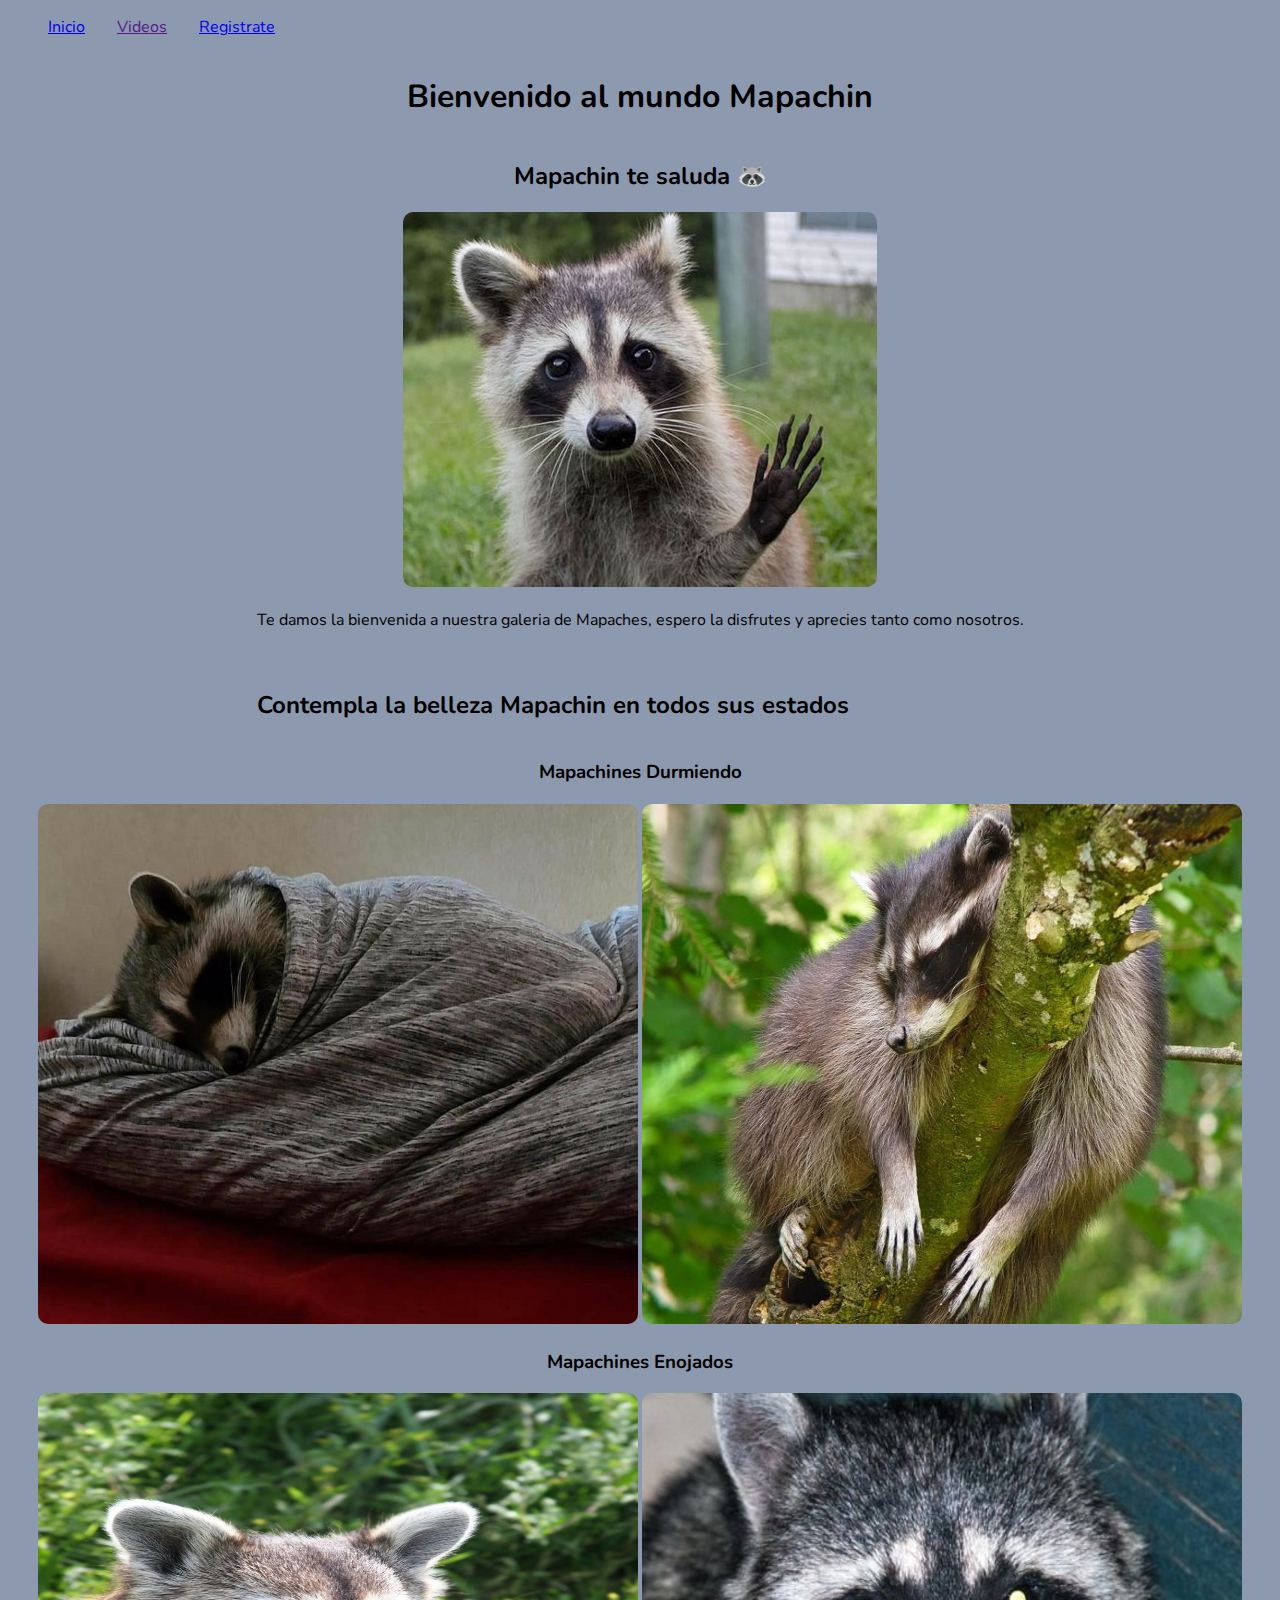
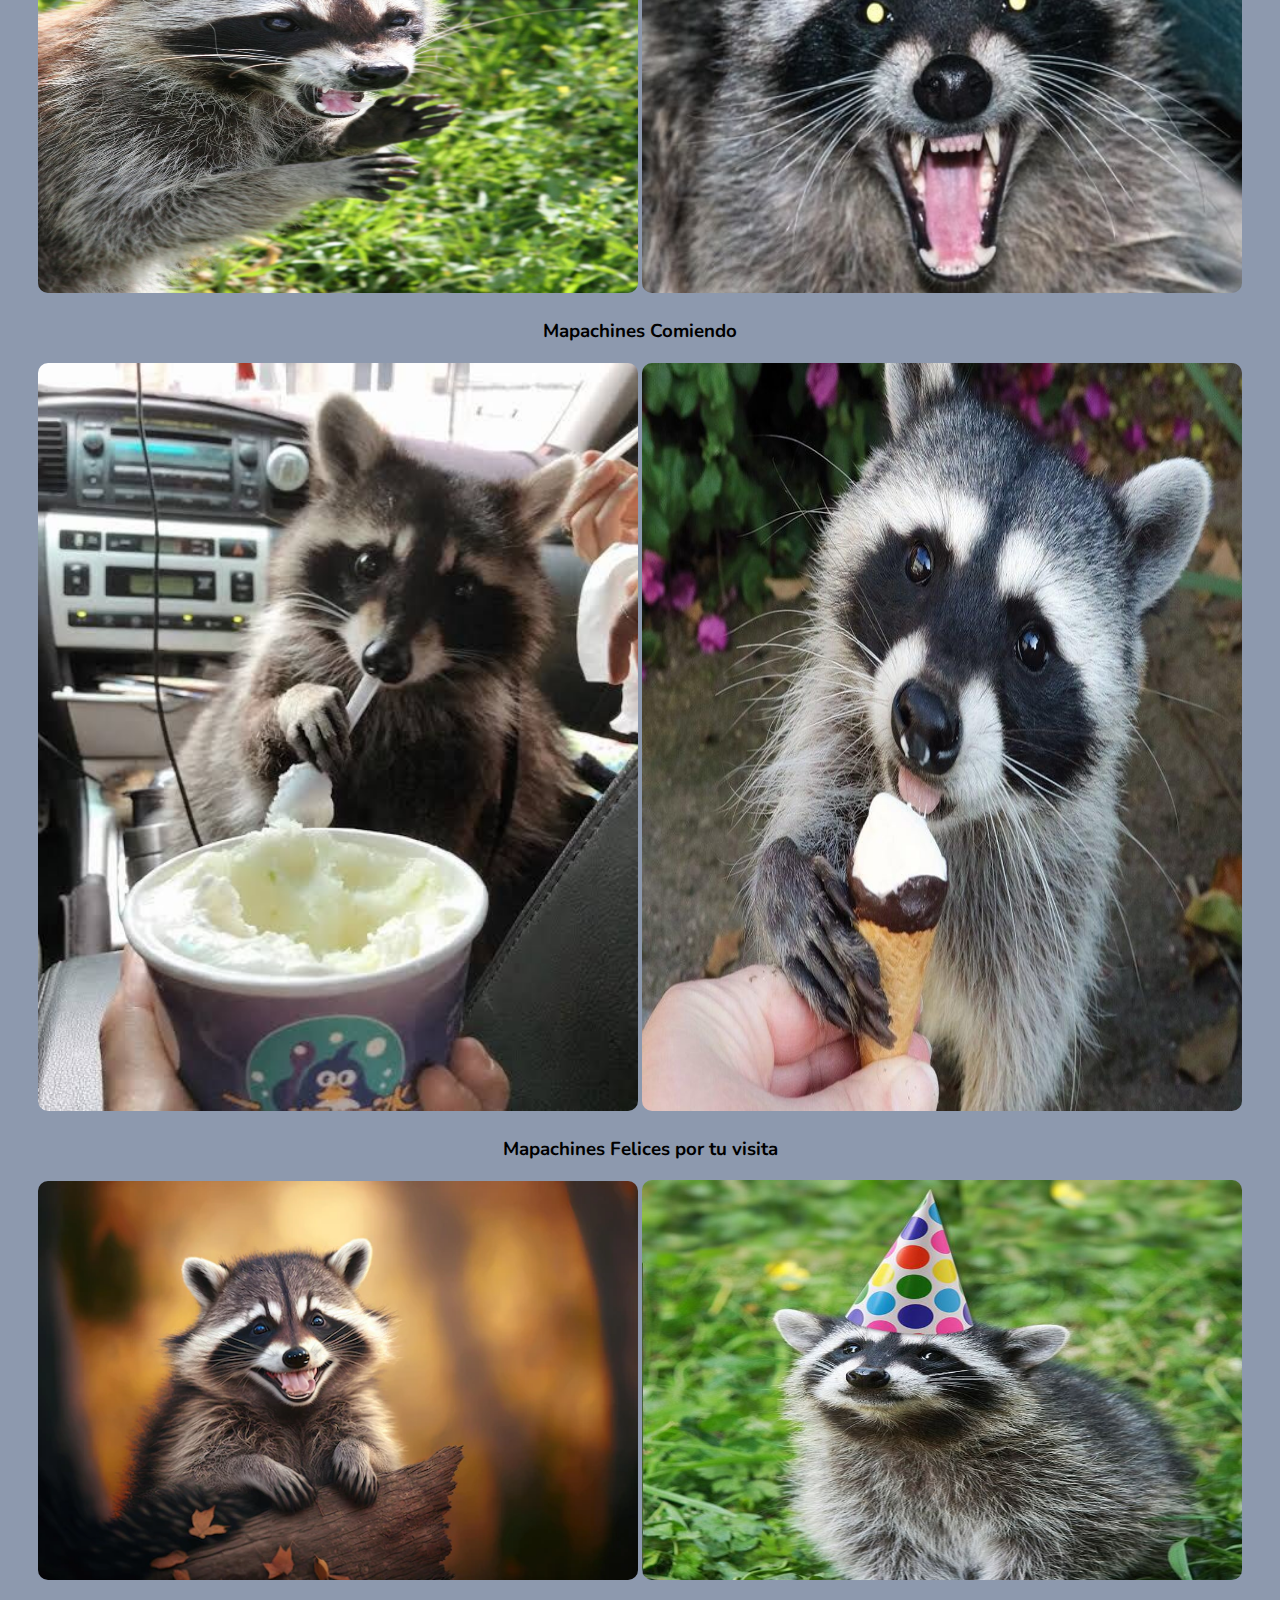
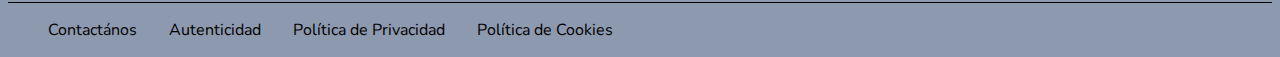
==== Index.html @ 625473e8 "Mapachines" ====
<!DOCTYPE html>
<html lang="es">
<head>
    <meta charset="UTF-8">
    <meta http-equiv="X-UA-Compatible" content="IE=edge">
    <meta name="viewport" content="width=device-width, initial-scale=1.0">
    <title>Mapachin</title>
    <link rel="stylesheet" href="./styles.css">
    <link rel="icon" href="./Mapachines/logo.png">
</head>
<ul>
    <li><a href="./Index.html">Inicio</a></li>
    <li><a href="">Videos</a></li>
    <li><a href="./register.html">Registrate</a></li>
</ul>
<body>
 <main class="laposta"> 
    <div class="titulos">  
    <h1>Bienvenido al mundo Mapachin</h1>
    <h2>Mapachin te saluda 🦝 </h2>
    </div>
    <span>
     <img src="./Mapachines/b202f2718e9700702f68543f81d302aa--racoon-animal-kingdom.jpg" alt="Mapachin te saluda">
    </span>
    <header>
        <p>Te damos la bienvenida a nuestra galeria de Mapaches, espero la disfrutes y aprecies tanto como nosotros.</p>
        <br>
        <h2>Contempla la belleza Mapachin en todos sus estados</h2>
    </header>
    <div>
        <h3>Mapachines Durmiendo</h3>
    </div>
    <span>
        <img src="./Mapachines/Eqa061xXMAIq8Uu.jpg" alt="Mapachin Durmiendo" width="600" height="520"  > 
        <img src="./Mapachines/ee7f13cfb2e51e76577c76f37d4d0298.jpg" alt="Mapachin mimiendo" width="600" height="520">
    </span>
    <div>
        <h3>Mapachines Enojados</h3>
    </div>
    <span>
        <img src="./Mapachines/angry-racoon-1548067.jpg" alt="Mapachin Enojado" width="600" height="500">
        <img src="./Mapachines/main-qimg-3b36984073b349849b76faa4e0933c98-lq.jpg" alt="Mapachin Enojadox2" width="600" height="500">
    </span>
    <div>
        <h3>Mapachines Comiendo</h3>
    </div>
        <span>
            <a href="https://www.youtube.com/watch?v=fjLIkF01a7Y&ab_channel=Franciscoapache" target="_blank"><img src="./Mapachines/Mapache comiendo helado.jpg" alt="Mapachin Comiendo1" width="600" ></a>
            <img src="./Mapachines/Mapache comiendo mas heladito.jpg" alt="Mapachin Comiendo2" width="600" height="748" >
        </span>
    <div>
        <h3>Mapachines Felices por tu visita</h3>
    </div>
    <span>
        <img src="./Mapachines/Mapache Feliz x3.jpg" alt="Mapachin Feliz" width="600">
        <img src="./Mapachines/Mapachin Feliz x4.jpg" alt="Mapachine Feliz x2" width="600" height="400">
    </span>
 </main>
        <footer>
            <div>
            <ul>
                <li>Contactános</li>
                <li>Autenticidad</li>
                <li>Política de Privacidad</li>
                <li>Política de Cookies</li>
            </ul>
            </div>
        </footer>
</body>
</html>
---- styles.css ----
@import url('https://fonts.googleapis.com/css2?family=Nunito&display=swap');
*{
    list-style-type: none;
}
.titulos {
display: flex;
justify-content: center;
flex-direction: column;
align-items: center;
}
.laposta {
    display: flex;
    justify-content: center;
    flex-direction: column;
    align-items: center;
}
body{
    background-color: #8d99ae;
    font-family: "Nunito";
}
body img{
    border-radius: 10px;
}
footer{
   border-top: 1px solid black;
   margin-top: 1rem;
}
ul{
    display: flex;
    gap: 2rem;
}
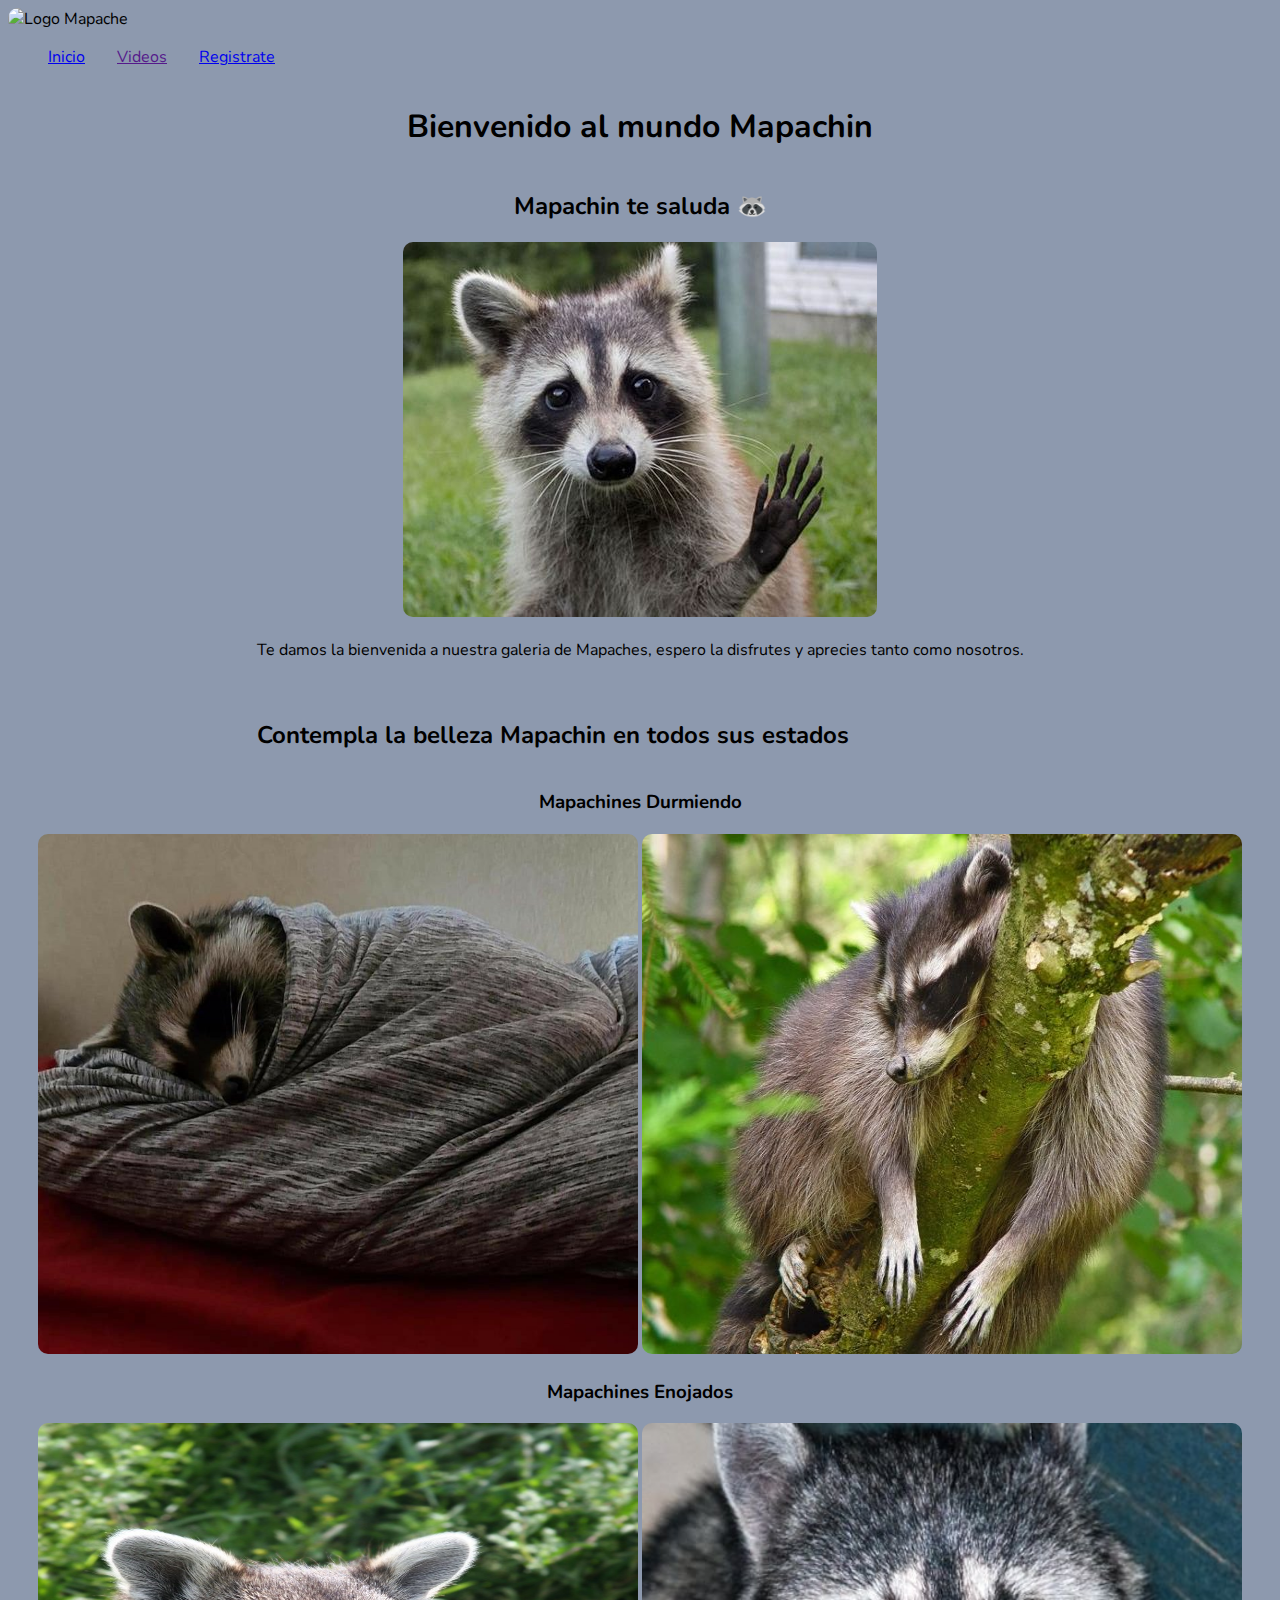
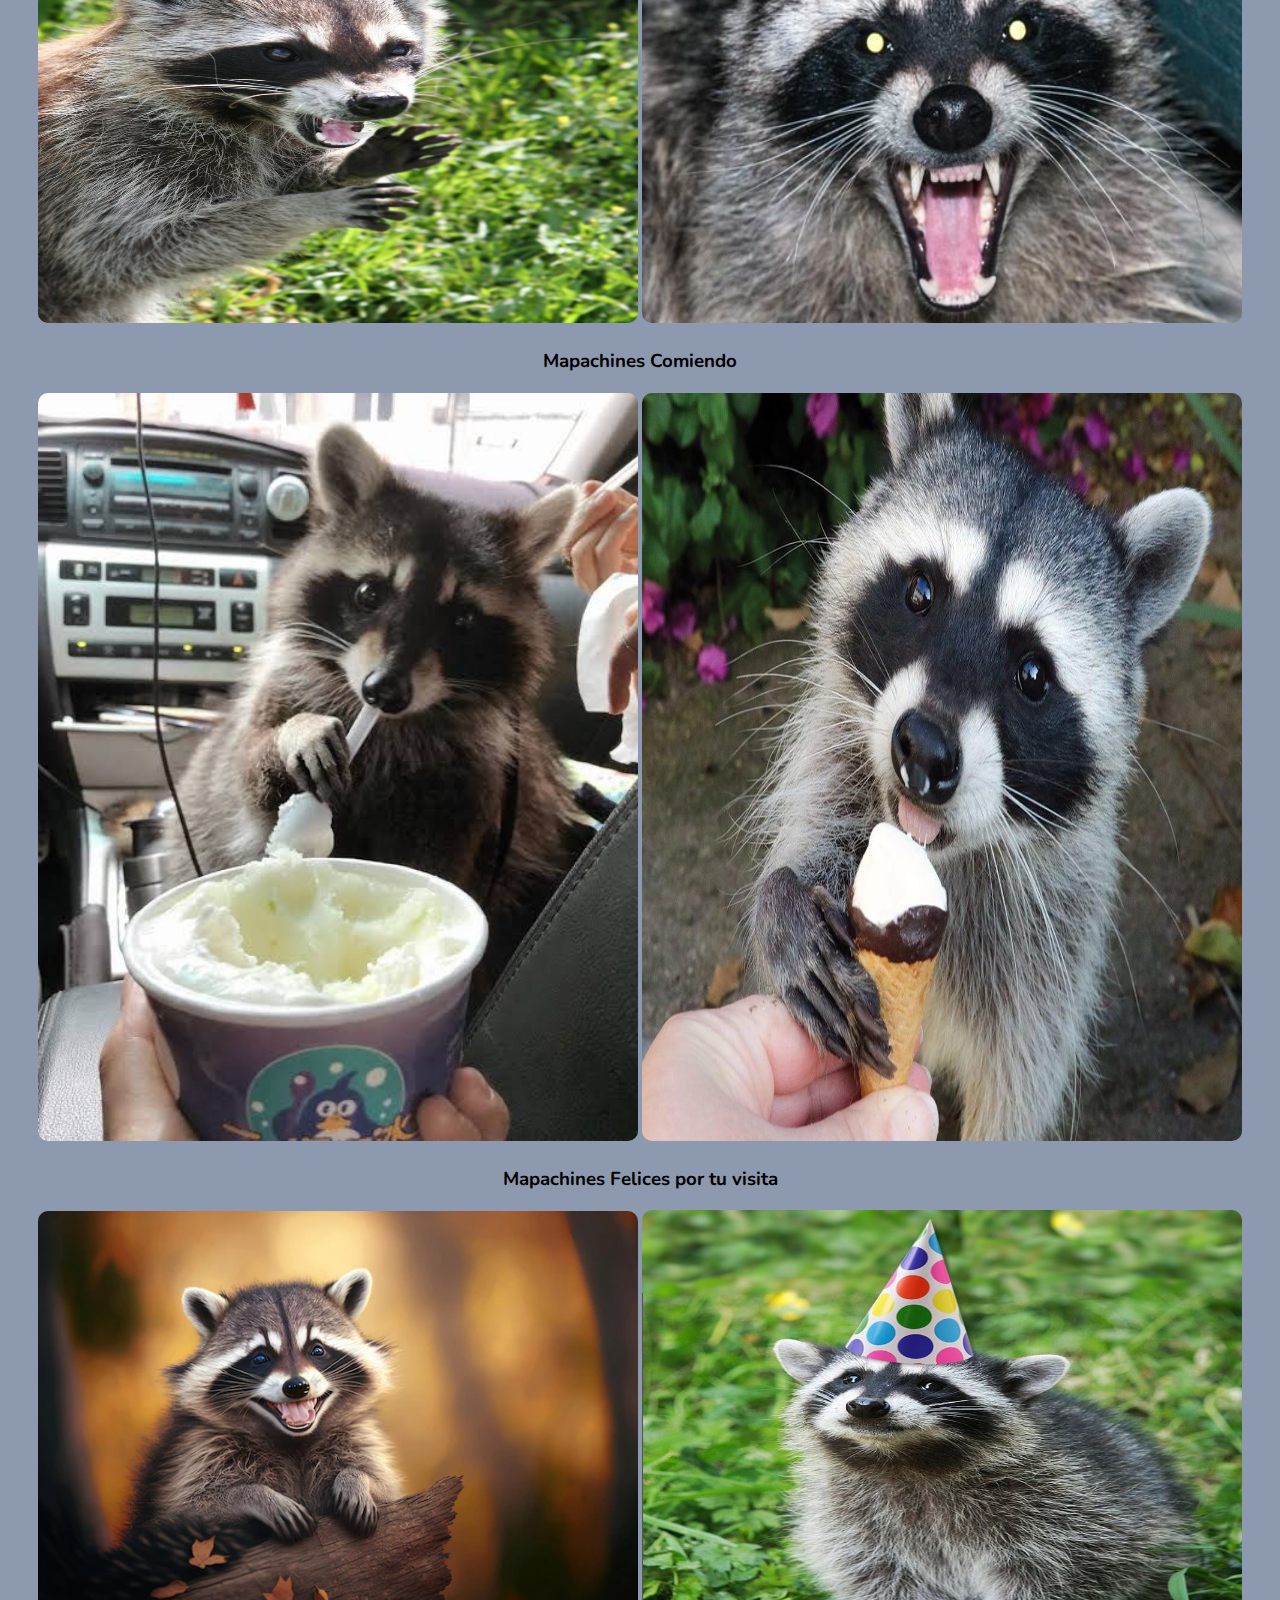
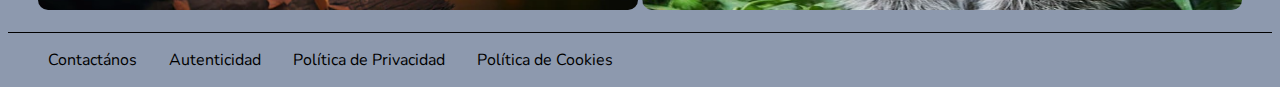
==== commit 89a4f8b0: "menu nuevo" ====
--- a/Index.html
+++ b/Index.html
@@ -8,11 +8,14 @@
     <link rel="stylesheet" href="./styles.css">
     <link rel="icon" href="./Mapachines/logo.png">
 </head>
-<ul>
-    <li><a href="./Index.html">Inicio</a></li>
-    <li><a href="">Videos</a></li>
-    <li><a href="./register.html">Registrate</a></li>
-</ul>
+ <nav>
+    <img src="./Mapachines/pngwing.com.png" alt="Logo Mapache" height="150" >
+   <ul>
+      <li><a href="./Index.html">Inicio</a></li>
+      <li><a href="">Videos</a></li>
+      <li><a href="./register.html">Registrate</a></li>
+   </ul>
+ </nav>
 <body>
  <main class="laposta"> 
     <div class="titulos">  
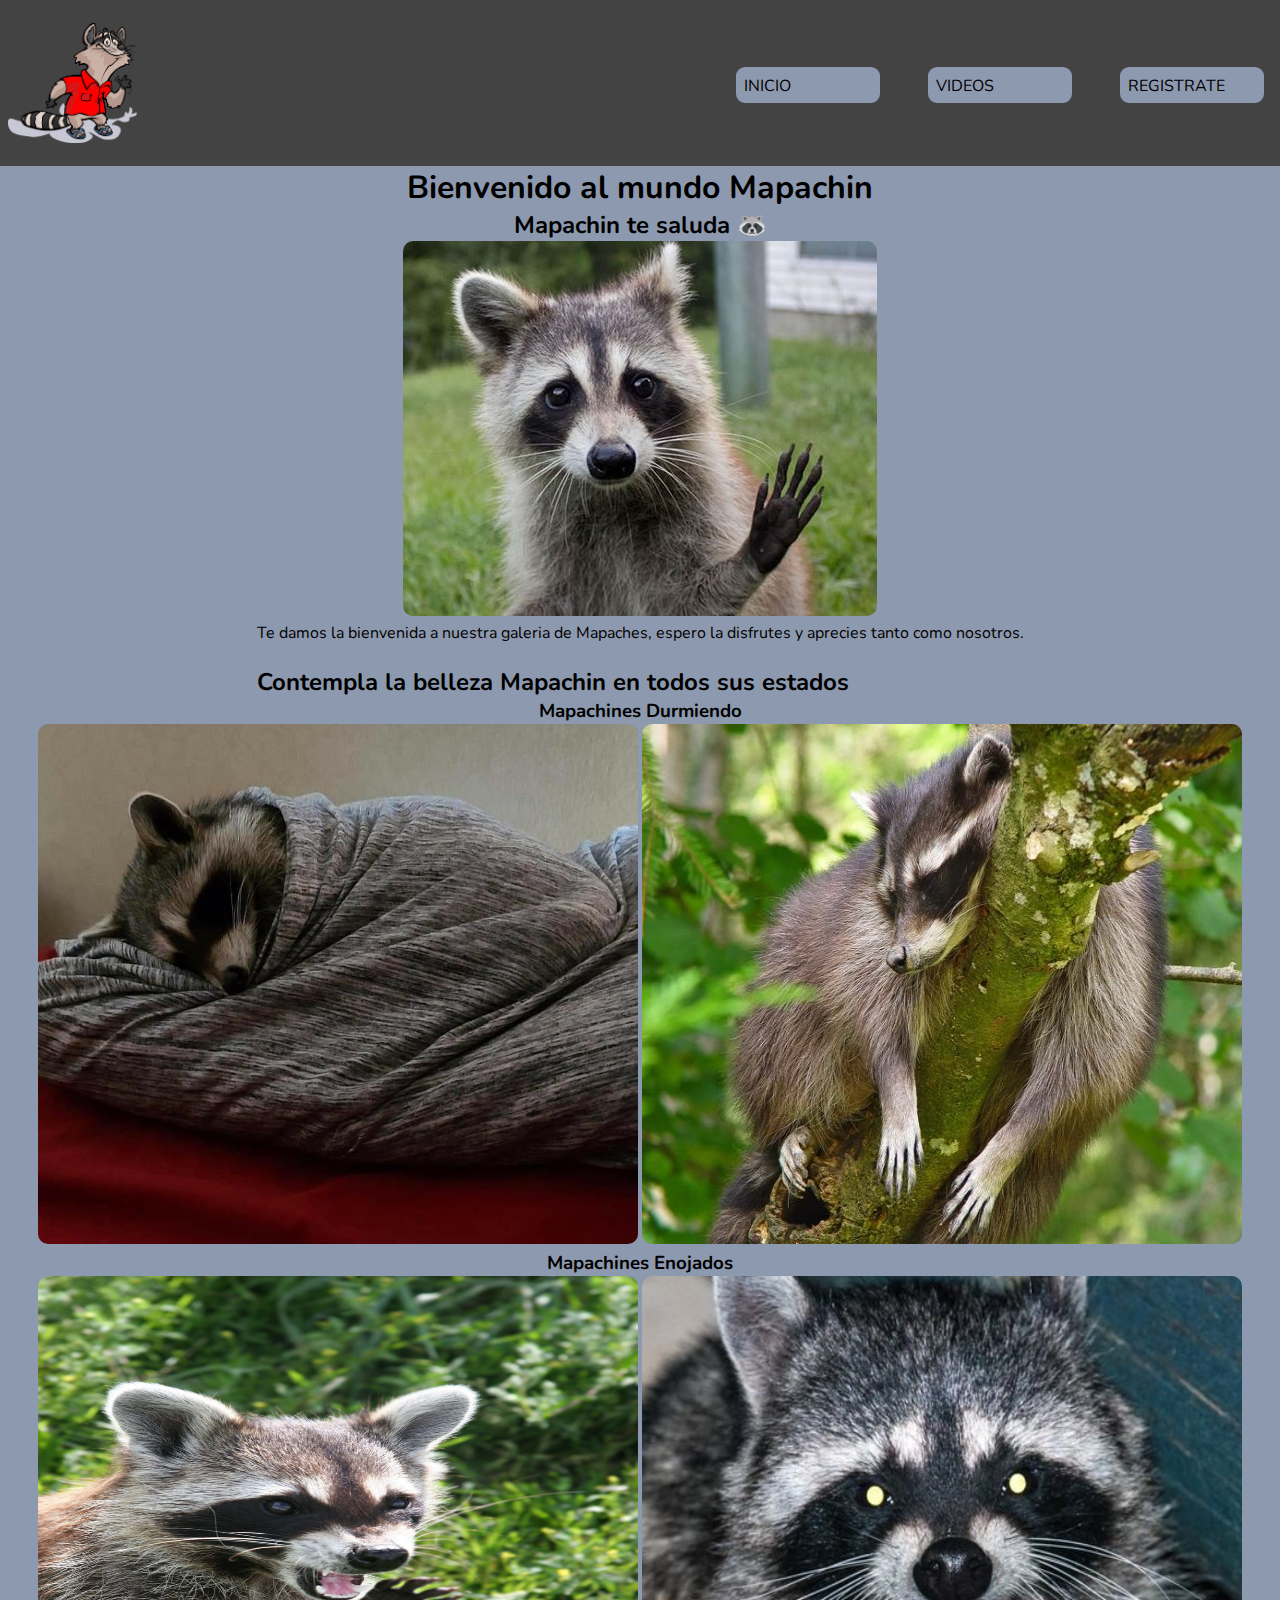
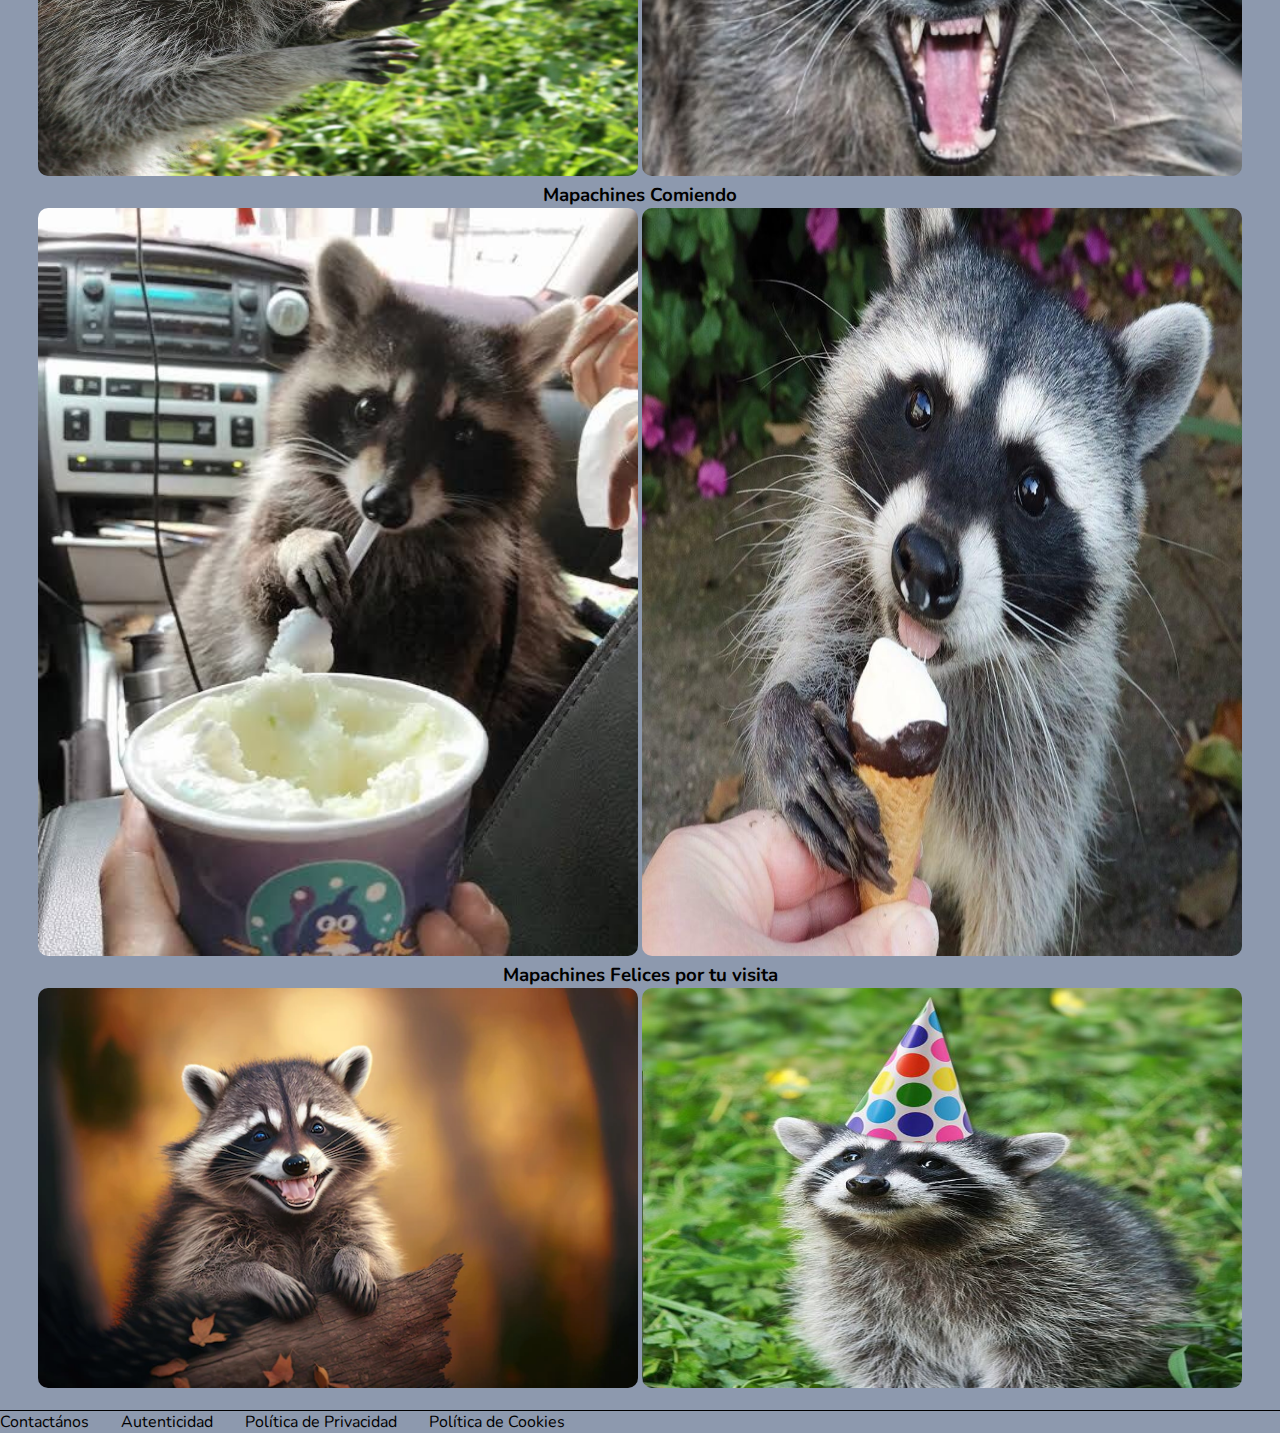
==== commit b8e533ba: "Nuevo Menu" ====
--- a/Index.html
+++ b/Index.html
@@ -9,7 +9,7 @@
     <link rel="icon" href="./Mapachines/logo.png">
 </head>
  <nav>
-    <img src="./Mapachines/pngwing.com.png" alt="Logo Mapache" height="150" >
+    <img src="./Mapachines/logo menu.png" alt="Logo Mapache" height="150" >
    <ul>
       <li><a href="./Index.html">Inicio</a></li>
       <li><a href="">Videos</a></li>
--- a/styles.css
+++ b/styles.css
@@ -28,4 +28,59 @@
 ul{
     display: flex;
     gap: 2rem;
+}
+*{
+    margin: 0;
+padding: 0;
+}
+nav{
+    align-items: center;
+    display: flex;
+    justify-content: space-between;
+    background-color: rgb(68, 67, 67);
+    padding: .5rem;
+    min-height: 150px;
+}
+nav ul{
+    float: right;
+    margin-top: .3rem;
+}
+nav ul li {
+    display: inline-block;
+    background-color: #8d99ae;
+    margin: .5rem;
+    padding: .5rem;
+    width: 8rem;
+    height: 20px;
+    border-radius: 9px;
+}
+nav ul li a {
+    text-decoration: none;
+    text-align: center;
+    text-transform: uppercase;
+    color: black;
+}
+nav ul li:hover {
+    transform: scale(1.1);
+    box-shadow: 0.1rem 0.1rem 0.2rem 0.1rem rgb(131, 130, 130);
+}
+nav ul li:active {
+    transform: scale(1);
+    box-shadow: none;
+}
+nav img {
+    height: 120px;
+}
+/*media query */ 
+@media screen and (max-width: 579px) {
+    nav
+    {flex-direction: column;}
+    nav ul 
+    { display: flex;
+    justify-content: center;
+    flex-wrap: wrap;}
+    nav ul li {
+        flex-basis: 40%;
+        text-align: center;
+    }
 }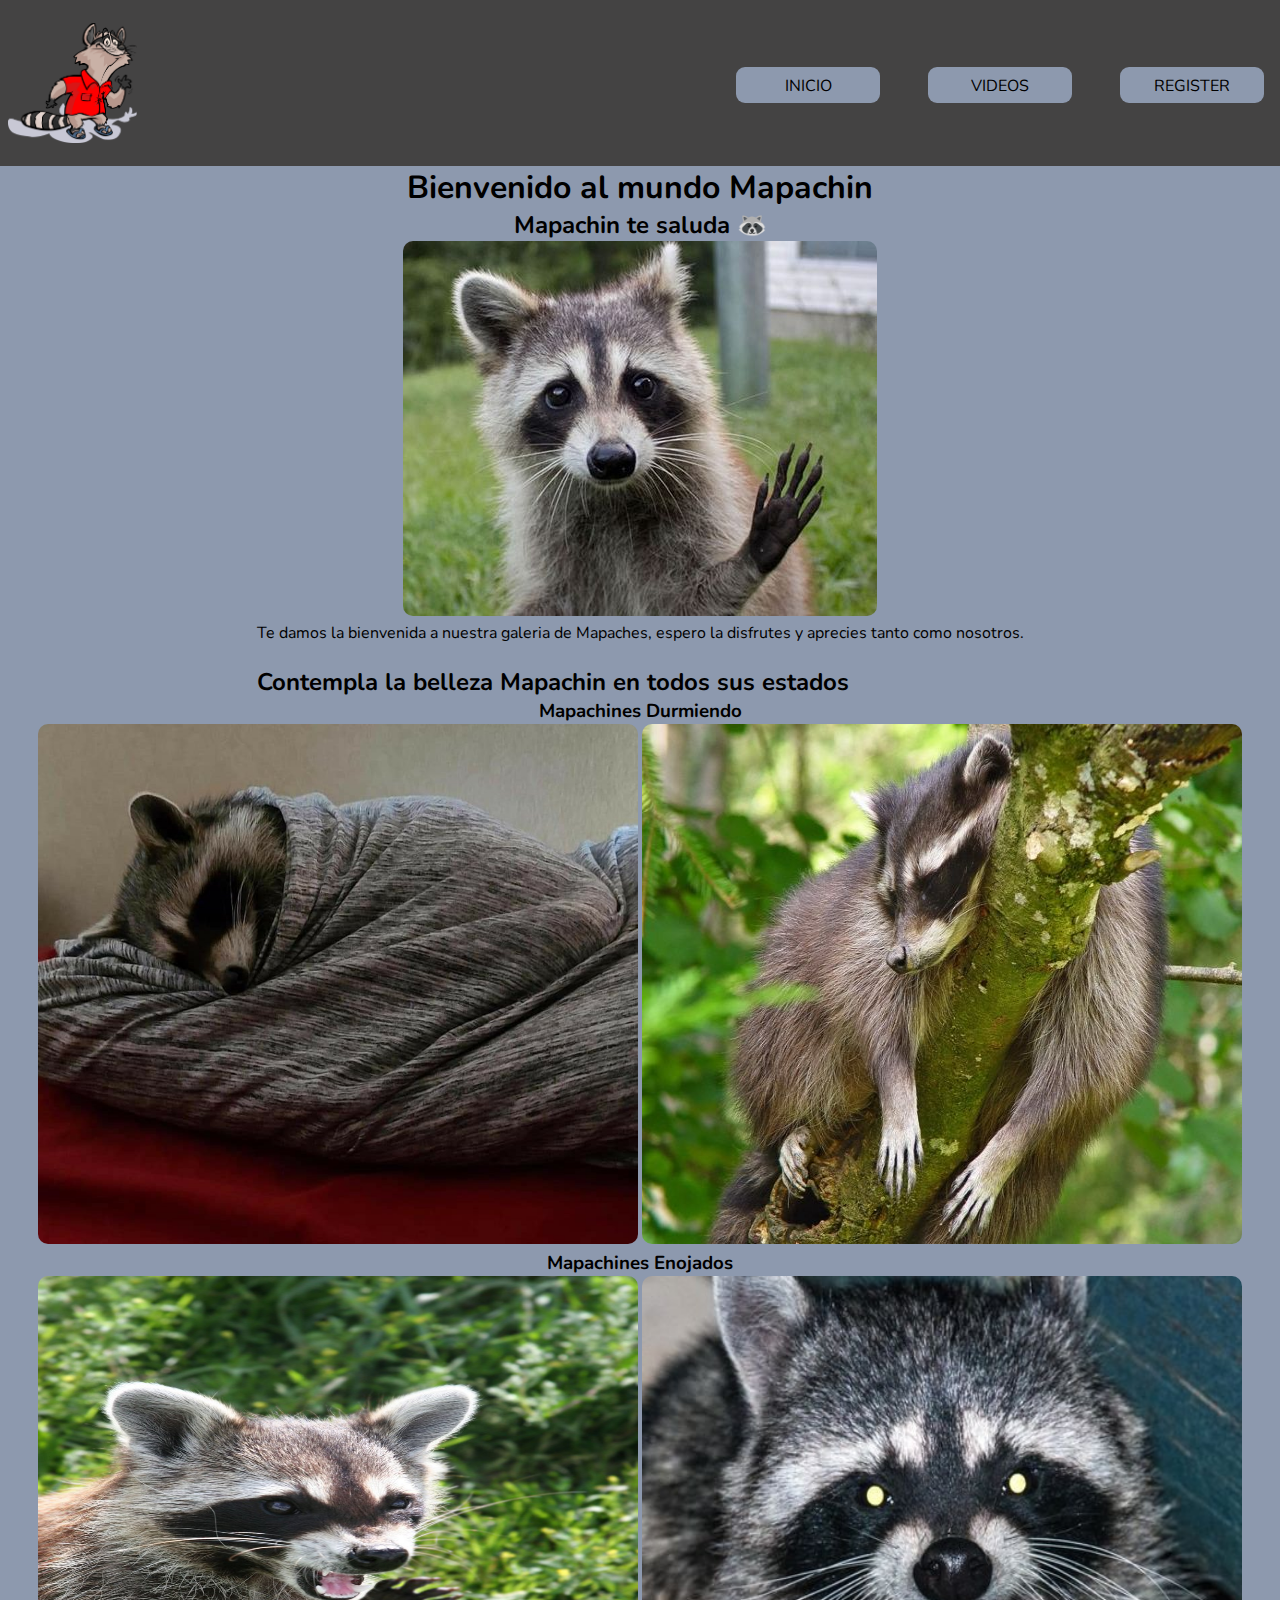
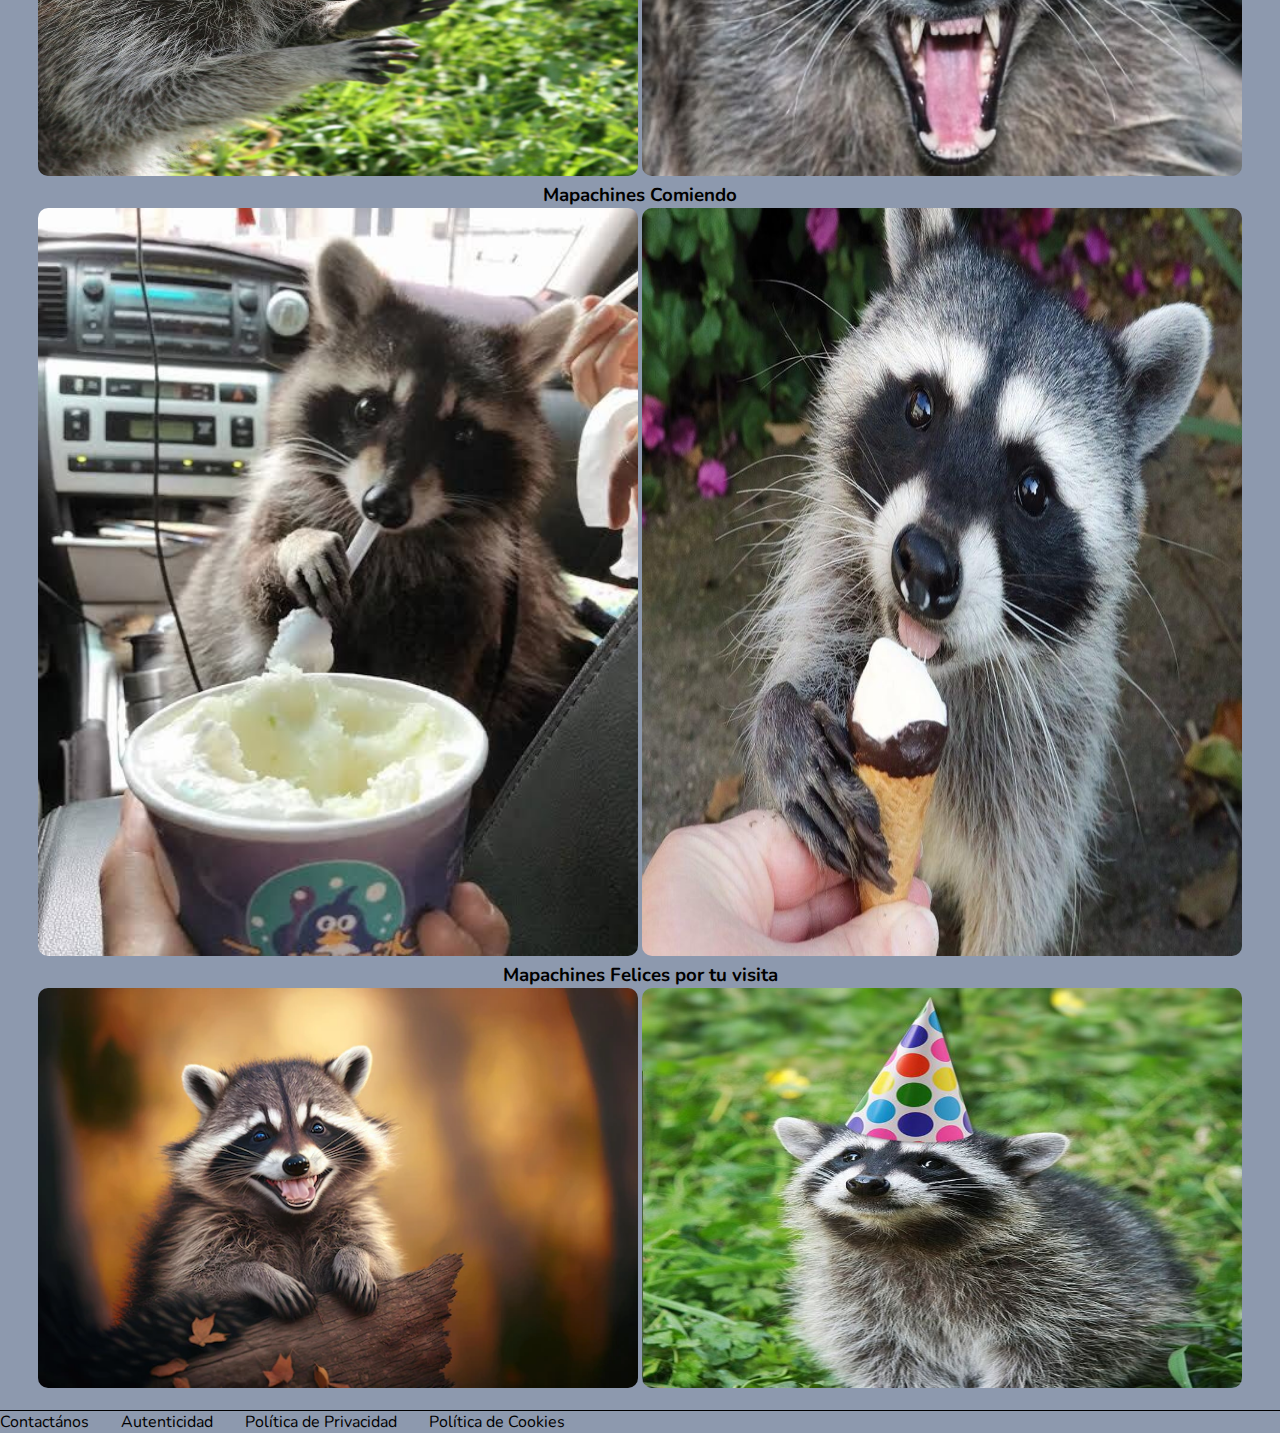
==== commit c86468be: "menuregister" ====
--- a/Index.html
+++ b/Index.html
@@ -11,9 +11,9 @@
  <nav>
     <img src="./Mapachines/logo menu.png" alt="Logo Mapache" height="150" >
    <ul>
-      <li><a href="./Index.html">Inicio</a></li>
-      <li><a href="">Videos</a></li>
-      <li><a href="./register.html">Registrate</a></li>
+      <a href="./Index.html"><li>Inicio</li></a>
+      <a href=""><li>Videos</li></a>
+      <a href="./register.html"><li>Register</li></a>
    </ul>
  </nav>
 <body>
--- a/styles.css
+++ b/styles.css
@@ -34,8 +34,8 @@
 padding: 0;
 }
 nav{
+    display: flex;
     align-items: center;
-    display: flex;
     justify-content: space-between;
     background-color: rgb(68, 67, 67);
     padding: .5rem;
@@ -54,7 +54,7 @@
     height: 20px;
     border-radius: 9px;
 }
-nav ul li a {
+nav ul a {
     text-decoration: none;
     text-align: center;
     text-transform: uppercase;
@@ -83,4 +83,17 @@
         flex-basis: 40%;
         text-align: center;
     }
-}+}
+ .registercontainer {
+    display: flex;
+    justify-content: center;
+    align-items: center;   
+ }
+ .inputcontainer {
+    display: flex;
+    flex-direction: column;
+    gap: 7;
+ }
+ .tituloregister {
+    margin: 2rem 0 3rem 0 ;
+ }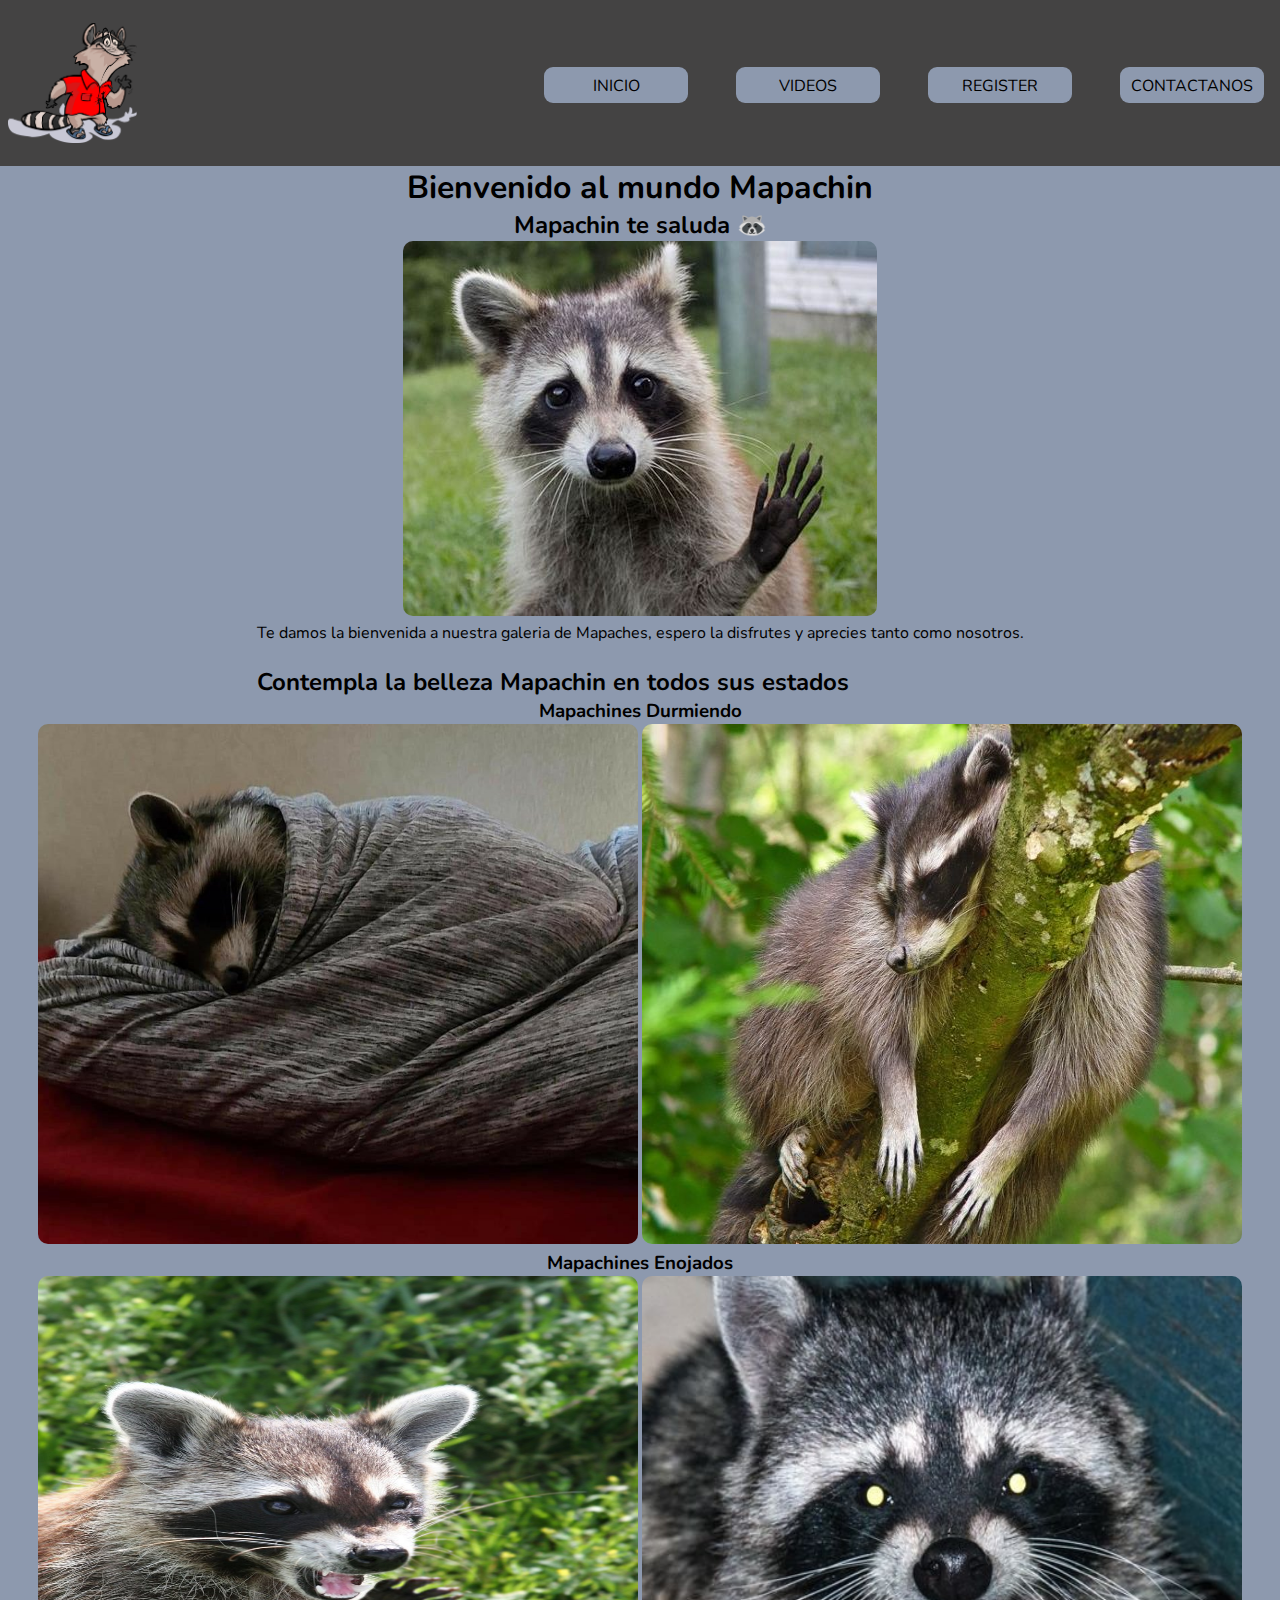
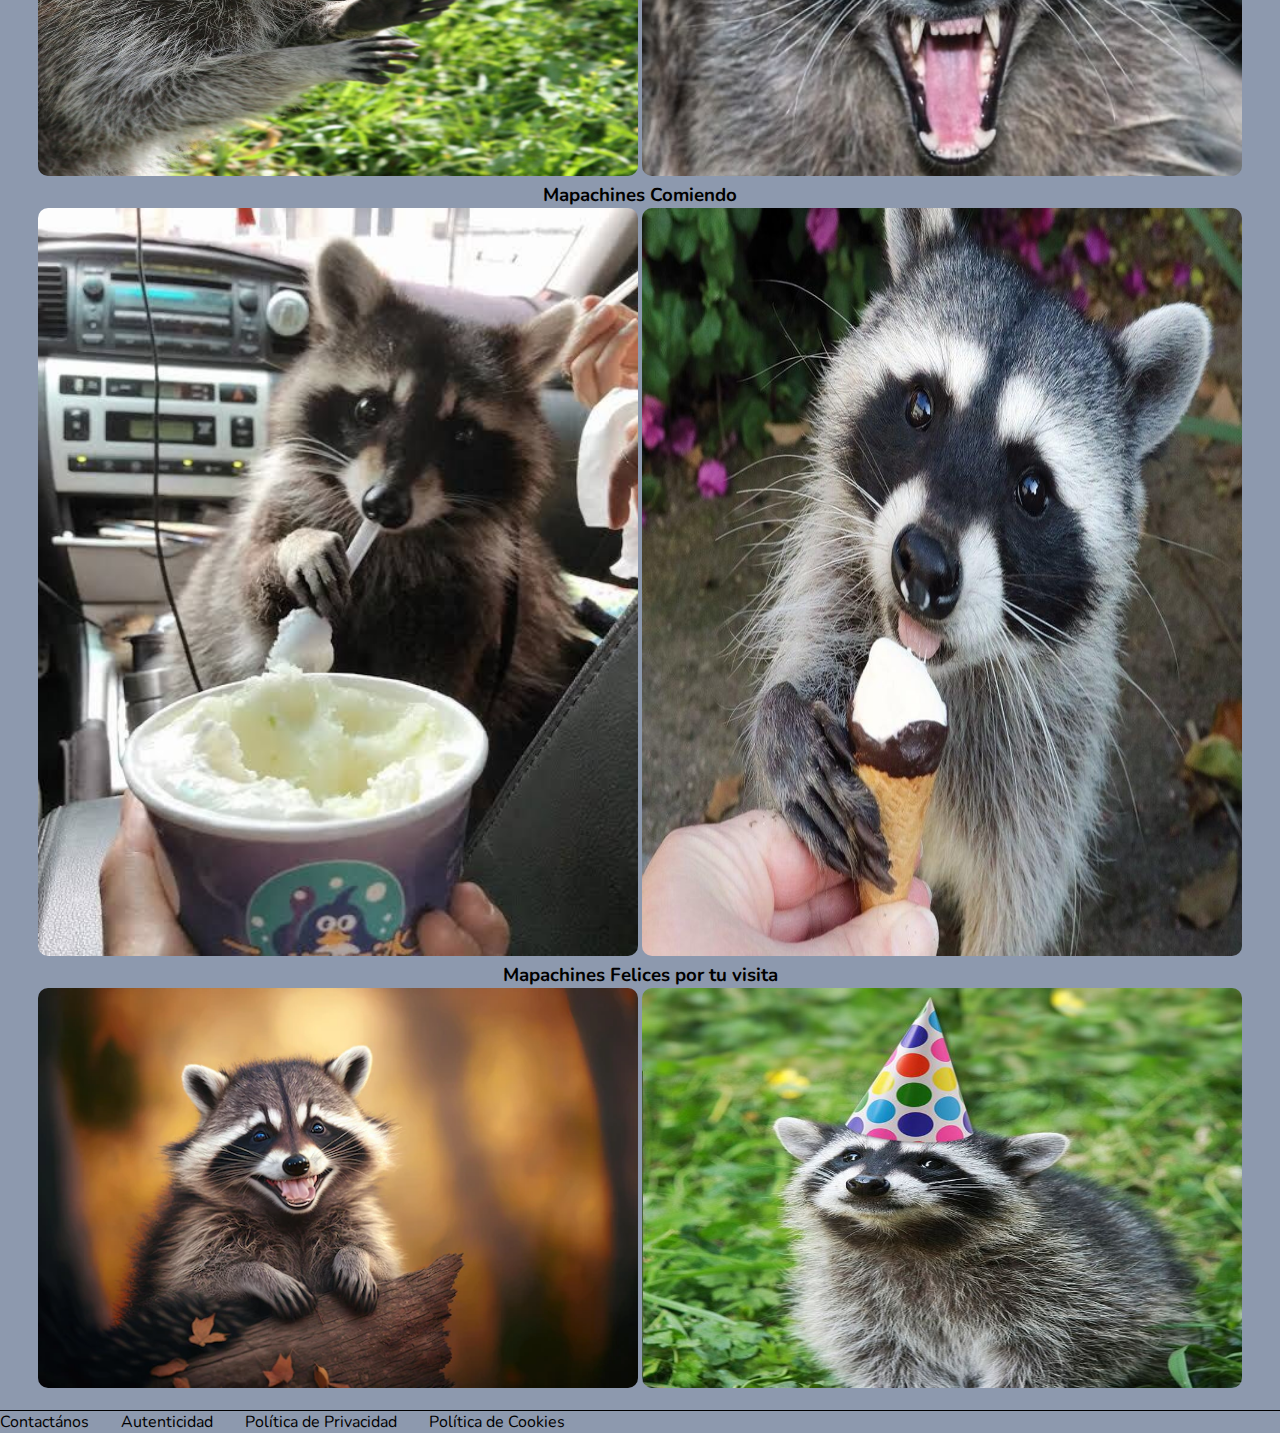
==== commit 9d39081e: "contactanos" ====
--- a/Index.html
+++ b/Index.html
@@ -14,6 +14,7 @@
       <a href="./Index.html"><li>Inicio</li></a>
       <a href=""><li>Videos</li></a>
       <a href="./register.html"><li>Register</li></a>
+      <a href=""> <li>Contactanos</li></a>
    </ul>
  </nav>
 <body>
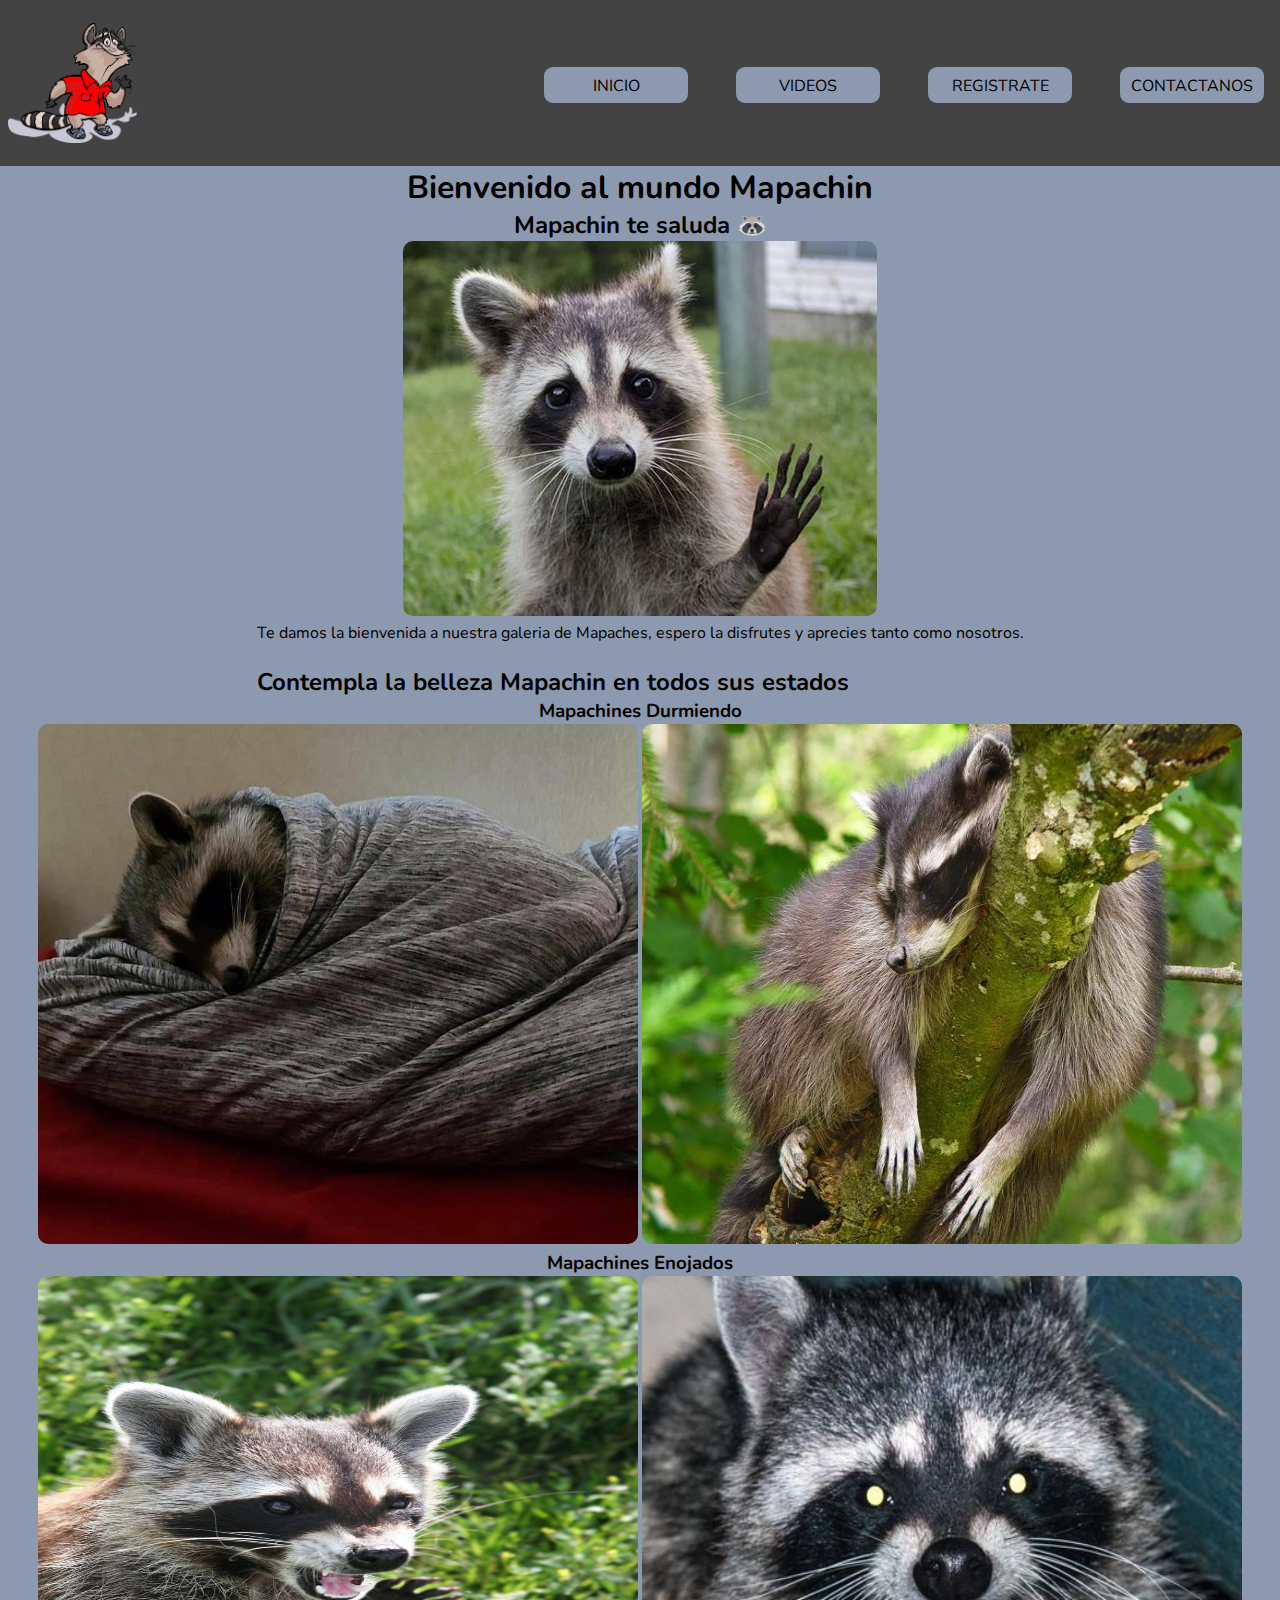
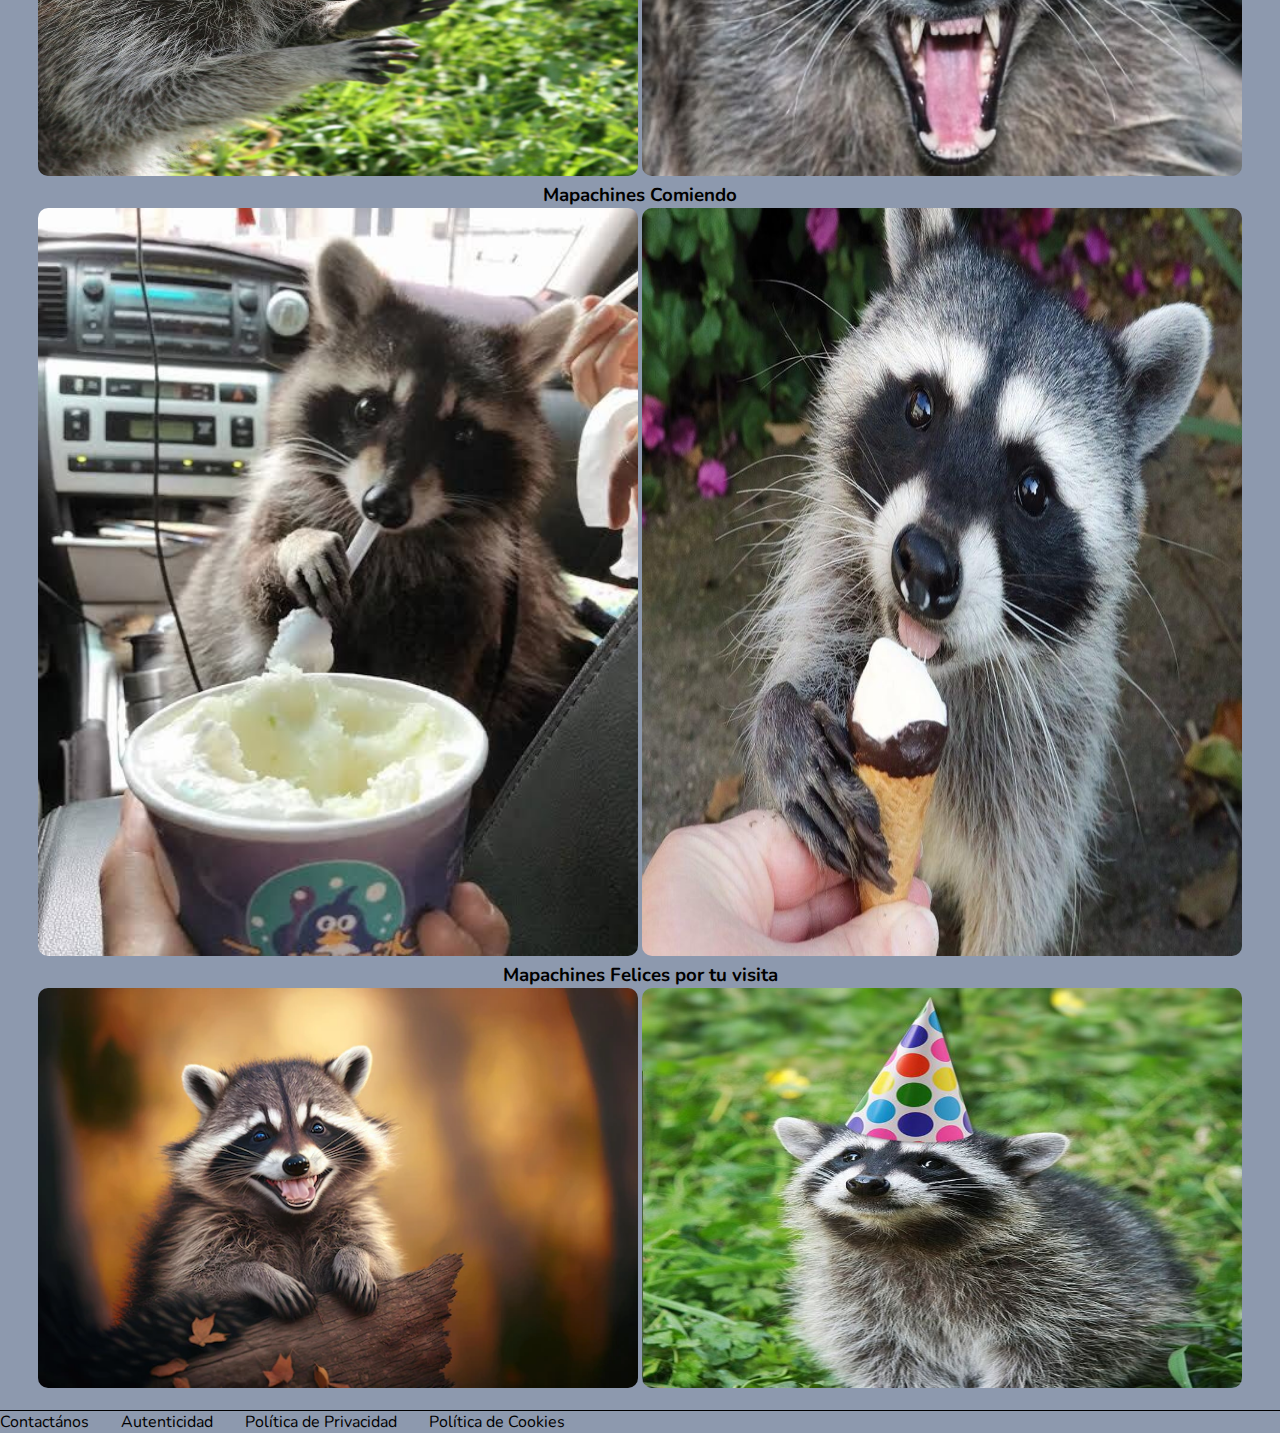
==== commit e35d431a: "correcion2" ====
--- a/Index.html
+++ b/Index.html
@@ -13,12 +13,12 @@
    <ul>
       <a href="./Index.html"><li>Inicio</li></a>
       <a href=""><li>Videos</li></a>
-      <a href="./register.html"><li>Register</li></a>
+      <a href="./register.html"><li>Registrate</li></a>
       <a href=""> <li>Contactanos</li></a>
    </ul>
  </nav>
 <body>
- <main class="laposta"> 
+ <main class="bodymain"> 
     <div class="titulos">  
     <h1>Bienvenido al mundo Mapachin</h1>
     <h2>Mapachin te saluda 🦝 </h2>
--- a/styles.css
+++ b/styles.css
@@ -8,7 +8,7 @@
 flex-direction: column;
 align-items: center;
 }
-.laposta {
+.bodymain {
     display: flex;
     justify-content: center;
     flex-direction: column;
